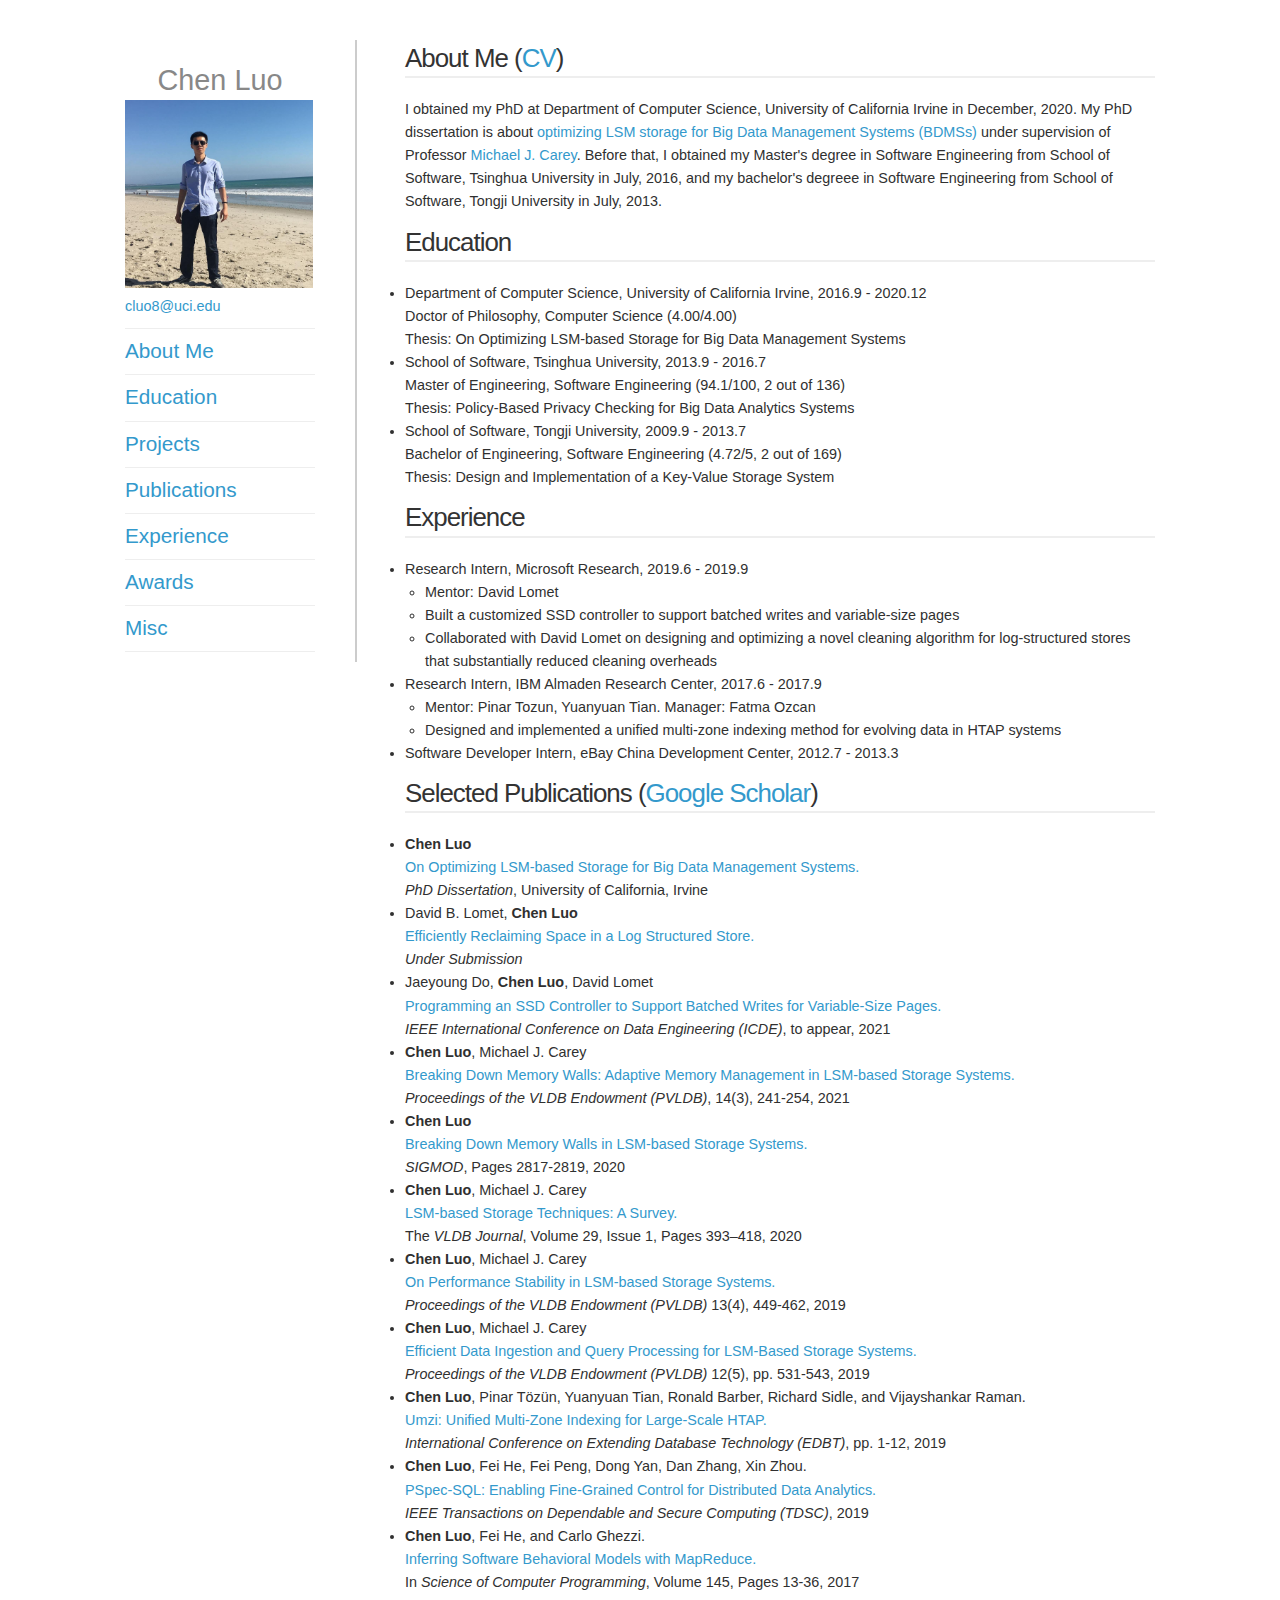
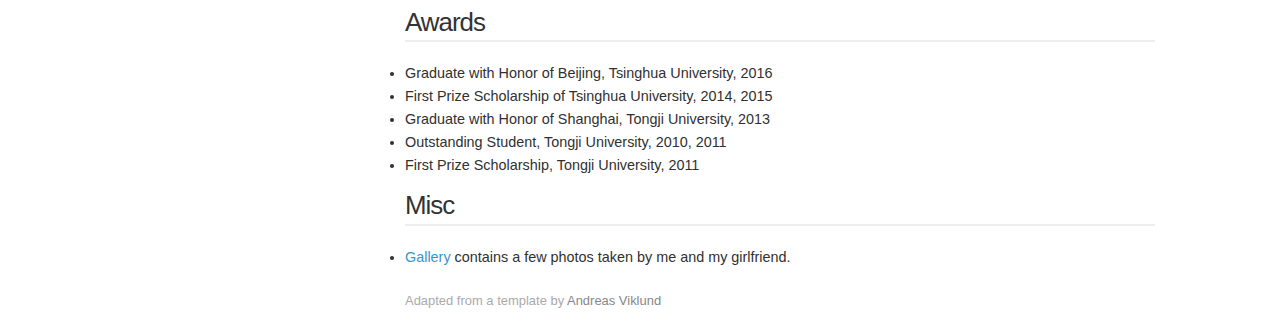
==== index.html @ 35ac9176 "update files" ====
<!DOCTYPE html PUBLIC "-//W3C//DTD XHTML 2.0 Strict//EN" "http://www.w3.org/TR/xhtml1/DTD/xhtml1-strict.dtd">
<html xmlns="http://www.w3.org/1999/xhtml" lang="en">
<head>
<meta http-equiv="content-type" content="text/html; charset=utf-8" />
<meta name="description" />
<meta name="keywords" />
<meta name="author" content="Chen Luo" />
<meta name=”last-modified” content="2020-11-23">
<link rel="stylesheet" type="text/css" href="basic-profile.css"
	title="Basic Profile" media="all" />

<script>
  (function(i,s,o,g,r,a,m){i['GoogleAnalyticsObject']=r;i[r]=i[r]||function(){
  (i[r].q=i[r].q||[]).push(arguments)},i[r].l=1*new Date();a=s.createElement(o),
  m=s.getElementsByTagName(o)[0];a.async=1;a.src=g;m.parentNode.insertBefore(a,m)
  })(window,document,'script','https://www.google-analytics.com/analytics.js','ga');

  ga('create', 'UA-89791670-1', 'auto');
  ga('send', 'pageview');
</script>

<title>Chen Luo</title>
</head>

<body>
	<div id="wrap">
		<div id="sidebar">
			<h1>Chen Luo</h1>
			<img src="images/image.png" width="188" height="" alt="Avatar" />
			<p>
				<a href="mailto:cluo8@uci.edu">cluo8@uci.edu</a>
			</p>
			<ul>
				<li><a href="#about_me">About Me</a></li>
				<li><a href="#education">Education</a></li>
				<li><a href="#projects">Projects</a></li>
				<li><a href="#publications">Publications</a></li>
				<li><a href="#experience">Experience</a></li>
				<li><a href="#awards">Awards</a></li>
				<li><a href="#Misc">Misc</a></li>
			</ul>
			<script type="text/javascript" id="clustrmaps" src="//cdn.clustrmaps.com/map_v2.js?d=cJHTKwgI4F6n6dEMBoLeHF6UDC0C8NgfqMr6ASajqKA&cl=ffffff&w=a"></script>
		</div>

		<div id="content">
			<h2>
				<a name="about_me">About Me</a> (<a href="doc/cv.pdf" class="link">CV</a>)
			</h2>
			<p>
				I obtained my PhD at Department of Computer
				Science, University of California Irvine in December, 2020.

				My PhD dissertation is about <a href="doc/paper/lsm-phd-thesis.pdf">optimizing LSM storage for Big Data Management Systems (BDMSs)</a>
				under supervision of Professor <a href="http://www.ics.uci.edu/~mjcarey/">Michael J. Carey</a>.
				Before that, I obtained my
				Master's degree in Software Engineering from School of Software,
				Tsinghua University in July, 2016, and my bachelor's degreee in
				Software Engineering from School of Software, Tongji University in
				July, 2013.</p>

			<h2>
				<a name="education">Education</a>
			</h2>

			<ul>
				<li>Department of Computer Science, University of California
					Irvine, 2016.9 - 2020.12 <br /> Doctor of Philosophy, Computer Science (4.00/4.00)<br />
					Thesis: On Optimizing LSM-based Storage for Big Data Management Systems <br/>
				</li>
				<li>School of Software, Tsinghua University, 2013.9 - 2016.7<br />
					Master of Engineering, Software Engineering (94.1/100, 2 out of
					136)<br /> Thesis: Policy-Based Privacy Checking for Big Data
					Analytics Systems <br />
				</li>
				<li>School of Software, Tongji University, 2009.9 - 2013.7 <br />
					Bachelor of Engineering, Software Engineering (4.72/5, 2 out of
					169)<br /> Thesis: Design and Implementation of a Key-Value
					Storage System
				</li>
			</ul>
			<h2>
				<a name="experience">Experience</a>
			</h2>

			<ul>
				<li>Research Intern, Microsoft Research, 2019.6 - 2019.9
					<ul>
						<li>Mentor: David Lomet</li>
						<li>Built a customized SSD controller to support batched writes and variable-size pages</li>
						<li>
							Collaborated with David Lomet on designing and optimizing a novel cleaning algorithm for log-structured stores that substantially reduced cleaning overheads
						</li>
					</ul>
				</li>
				<li>Research Intern, IBM Almaden Research Center, 2017.6 - 2017.9 
					<ul>
						<li>Mentor: Pinar Tozun, Yuanyuan Tian. Manager: Fatma Ozcan</li>
						<li>Designed and implemented a unified multi-zone indexing method for evolving data in HTAP systems</li>
					</ul>
				</li>
				<li>Software Developer Intern, eBay China Development Center,
					2012.7 - 2013.3</li>
			</ul>
			<h2>
				<a name="publications">Selected Publications</a> (<a class="link" href="https://scholar.google.com/citations?user=HrLSoM4AAAAJ&hl=en">Google Scholar</a>)
			</h2>
			<ul>
				<li>
					<b>Chen Luo</b>
					</br>
					<a href="doc/paper/lsm-phd-thesis.pdf">On Optimizing LSM-based Storage for Big Data Management Systems.</a>
					</br>
					<i>PhD Dissertation</i>, University of California, Irvine
				</li>
				<li>
					David B. Lomet, <b>Chen Luo</b>
					</br>
					<a href="https://arxiv.org/abs/2005.00044">Efficiently Reclaiming Space in a Log Structured Store.</a>
					</br>
					<i>Under Submission</i>
				</li>
				<li>
					Jaeyoung Do, <b>Chen Luo</b>, David Lomet
					</br>
					<a href="doc/paper/icde-21-ssd.pdf">Programming an SSD Controller to Support Batched Writes for Variable-Size Pages.</a>
					</br>
					<i>IEEE International Conference on Data Engineering (ICDE)</i>, to appear, 2021
				</li>
				<li>
					<b>Chen Luo</b>, Michael J. Carey
					</br>
					<a href="doc/paper/p264-luo.pdf">Breaking Down Memory Walls: Adaptive Memory Management in LSM-based Storage Systems.</a>
					</br>
					<i>Proceedings of the VLDB Endowment (PVLDB)</i>, 14(3), 241-254, 2021
				</li>
				<li>
					<b>Chen Luo</b>
					</br>
					<a href="https://dl.acm.org/doi/abs/10.1145/3318464.3384399">Breaking Down Memory Walls in LSM-based Storage Systems.</a>
					</br>
					<i>SIGMOD</i>, Pages 2817-2819, 2020
				</li>
				<li>
					<b>Chen Luo</b>, Michael J. Carey
					</br>
					<a href="https://link.springer.com/article/10.1007/s00778-019-00555-y">LSM-based Storage Techniques: A Survey.</a>
					</br>
					The <i>VLDB Journal</i>, Volume 29, Issue 1, Pages 393–418, 2020
				</li>
				<li>
					<b>Chen Luo</b>, Michael J. Carey
					</br>
					<a href="http://www.vldb.org/pvldb/vol13/p449-luo.pdf">On Performance Stability in LSM-based Storage Systems.</a>
					</br>
					<i>Proceedings of the VLDB Endowment (PVLDB)</i> 13(4), 449-462, 2019
				</li>
				<li>
					<b>Chen Luo</b>, Michael J. Carey
					</br>
					<a href="http://www.vldb.org/pvldb/vol12/p531-luo.pdf">Efficient Data Ingestion and Query Processing for LSM-Based Storage Systems.</a>
					</br>
					<i>Proceedings of the VLDB Endowment (PVLDB)</i> 12(5), pp. 531-543, 2019
				</li>
				<li>
					<b>Chen Luo</b>, Pinar Tözün, Yuanyuan Tian, Ronald Barber, Richard Sidle, and Vijayshankar Raman.
					</br>
					<a href="https://openproceedings.org/2019/conf/edbt/EDBT19_paper_6.pdf">Umzi: Unified Multi-Zone Indexing for Large-Scale HTAP.</a>
				</br>
					<i>International Conference on Extending Database Technology (EDBT)</i>, pp. 1-12, 2019
				</li>
				<li>
					<b>Chen Luo</b>, Fei He, Fei Peng, Dong Yan, Dan Zhang, Xin Zhou.
					</br>
					<a href="https://ieeexplore.ieee.org/document/8703165">
					PSpec-SQL: Enabling Fine-Grained Control for Distributed Data Analytics.</a></br>
					<i>IEEE Transactions on Dependable and Secure Computing (TDSC)</i>, 2019
				</li>
				<li><b>Chen Luo</b>, Fei He, and Carlo Ghezzi. <br />
					<a href="https://www.sciencedirect.com/science/article/pii/S0167642317300795">Inferring Software Behavioral Models with MapReduce.</a><br />
					In <i> Science of Computer Programming</i>, Volume 145, Pages 13-36, 2017</li>
			</ul>


			<h2>
				<a name="awards">Awards</a>
			</h2>

			<ul>
				<li>Graduate with Honor of Beijing, Tsinghua University, 2016</li>
				<li>First Prize Scholarship of Tsinghua University, 2014, 2015
				</li>
				<li>Graduate with Honor of Shanghai, Tongji University, 2013</li>
				<li>Outstanding Student, Tongji University, 2010, 2011</li>
				<li>First Prize Scholarship, Tongji University, 2011</li>
			</ul>
			<h2>
				<a name="Misc">Misc</a>
			</h2>

			<ul>
				<li><a href="http://luochen01.github.io/gallery.html" target="view_window">Gallery</a>
					contains a few photos taken by me and my girlfriend.</li>
			</ul>
			<p class="credits">
				Adapted from a template by <a href="http://andreasviklund.com/">Andreas
					Viklund</a>
			</p>
		</div>
	</div>
</body>
</html>
---- basic-profile.css ----
/*
Original design: Basic Profile (v2.0 - Sep 11, 2012) - A free xhtml/css website template by Andreas Viklund.
For more information, see http://andreasviklund.com/templates/basic-profile/
*/
* {
	margin: 0;
	padding: 0;
}

body {
	background: top center no-repeat;
	color: #303030;
	font: 90% Arial, Helvetica, sans-serif;
	line-height: 1.6em;
}

a {
	color: #39c;
	text-decoration: none;
}

a:hover {
	text-decoration: underline;
}

.link {
	color: #39c;
	text-decoration: none;
}

.link:hover {
	text-decoration: underline;
}

p,ol,dl,ul {
	margin: 0 0 10px 0;
}

li ul {
	margin: 0 0 0 20px;
}

h1 {
	text-align:center;
	color: #888;
	font-size: 2em;
	line-height: 1.1em;
	margin: 20px 0 0 0;
}

h1 a {
	color: #239a23;
	text-transform: none;
}

h2 {
	font-size: 1.8em;
	color: #333;
	margin: 0 0 20px;
	letter-spacing: -1px;
	border-bottom: 2px solid #eee;
}


h3 {
	font-size: 1.8em;
	margin: 10px 0 15px 0;
	letter-spacing: -1px;
	border-bottom: 2px solid #eee;
}

h1,h2,h3 {
	font-weight: 500;
	line-height: 1.4em;
}

#wrap {
	color: #303030;
	margin: 40px auto;
	padding: 0;
	width: 1030px;
}

#content {
	text-align: left;
	width: 750px;
	float: right;
}

#sidebar {
	float: left;
	width: 190px;
	padding-right: 40px;
	border-right: 2px solid #ccc;
}

#sidebar ul {
	list-style: none;
	margin: 0;
	padding: 10px 0 0 0;
	border-top: 1px solid #eee;
}

#sidebar li {
	list-style: none;
	font-size: 1.2em;
	margin: 0 0 10px;
	padding: 0 0 10px 0;
	color: #888;
	border-bottom: 1px solid #eee;
}

#sidebar li a {
	font-size: 1.2em;
}

#sidebar h2 {
	font-size: 1.4em;
}

.slogan {
	color: #888;
	font-size: 1.4em;
	font-weight: 700;
	margin: 0 0 20px 0;
	letter-spacing: -1px;
}

.readmore {
	text-align: right;
	margin: 0 20px 30px 0;
}

.timestamp {
	display: block;
	font-weight: 700;
	color: #888;
	text-align: right;
	width: 150px;
	padding: 20px 20px 20px 0;
	float: left;
	margin: 0 20px 20px 0;
	border-right: 2px solid #eee;
}

.timestamp a {
	font-weight: normal;
}

.credits {
	display: block;
	clear: left;
	font-size: 0.9em;
	color: #aaa;
	margin: 20px 0;
}

.credits a {
	color: #888;
}

.clear {
	clear: both;
}

h2 a {
  color: #333;
  text-transform: none;
  text-decoration: none;
}


h2 a:hover {
  text-transform: none;
  text-decoration: none;
}
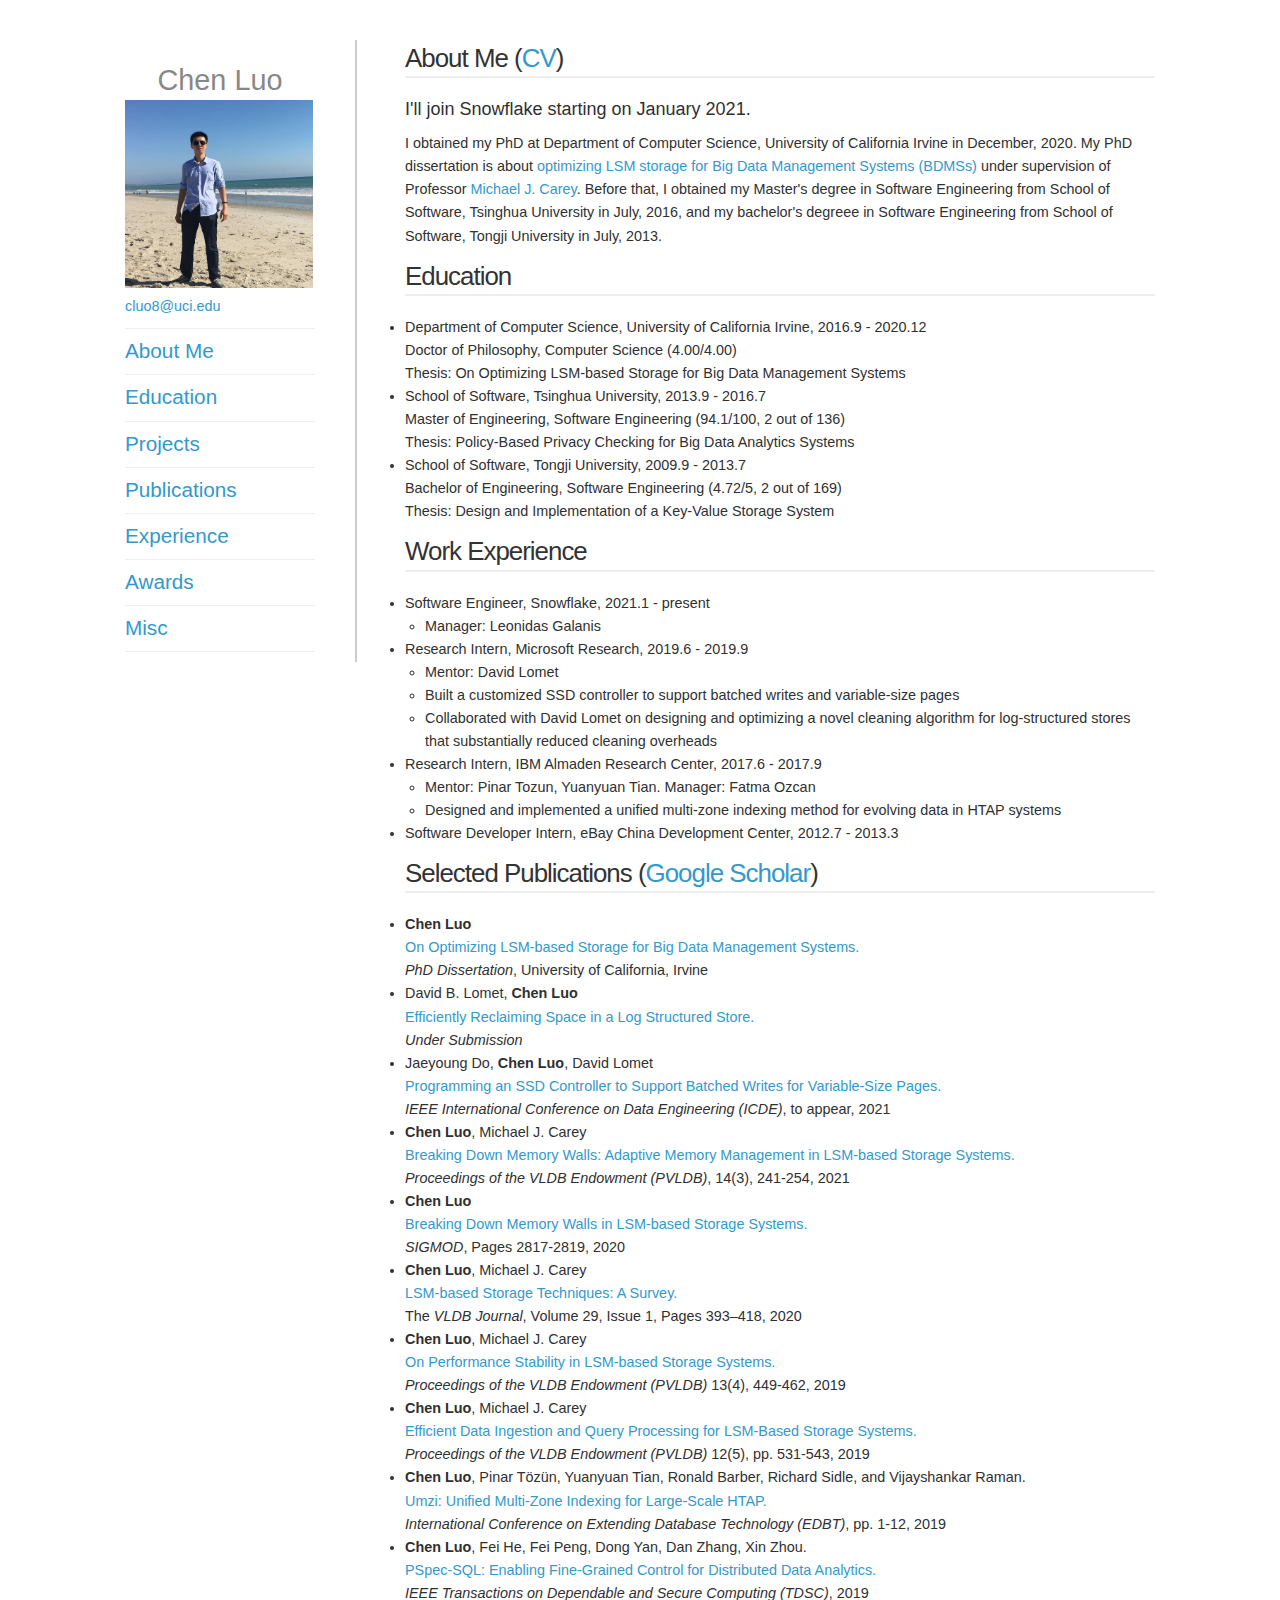
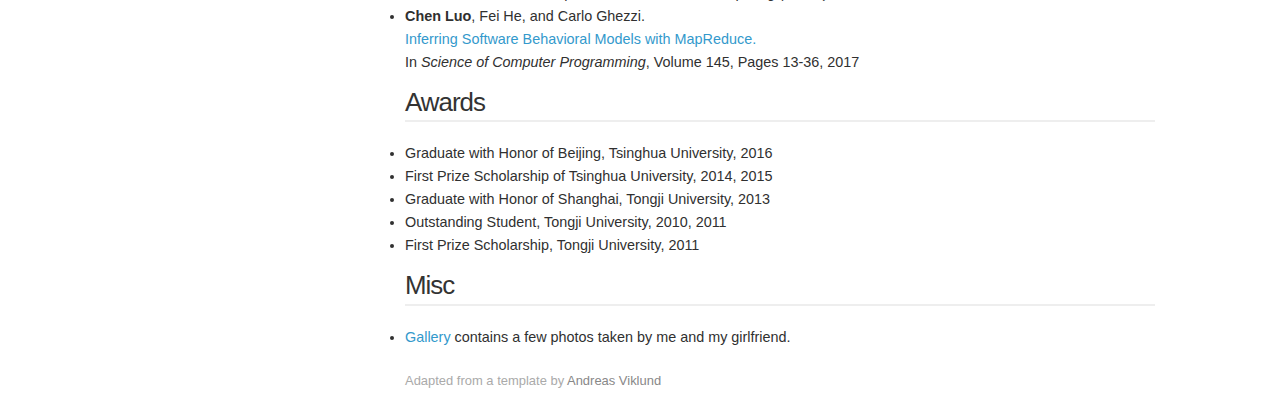
==== commit fb75d0ec: "update web page" ====
--- a/index.html
+++ b/index.html
@@ -40,13 +40,16 @@
 				<li><a href="#awards">Awards</a></li>
 				<li><a href="#Misc">Misc</a></li>
 			</ul>
-			<script type="text/javascript" id="clustrmaps" src="//cdn.clustrmaps.com/map_v2.js?d=cJHTKwgI4F6n6dEMBoLeHF6UDC0C8NgfqMr6ASajqKA&cl=ffffff&w=a"></script>
+			<script type="text/javascript" id="clustrmaps" src="//clustrmaps.com/map_v2.js?d=lQ6YY_AbP6xh7y5ttWc8BE4Nu_oCiEI_WratI9gb9b8&cl=ffffff&w=a"></script>
 		</div>
 
 		<div id="content">
 			<h2>
 				<a name="about_me">About Me</a> (<a href="doc/cv.pdf" class="link">CV</a>)
 			</h2>
+			<p>
+				<font size="4pt">I'll join Snowflake starting on January 2021.</font>
+			</p>
 			<p>
 				I obtained my PhD at Department of Computer
 				Science, University of California Irvine in December, 2020.
@@ -80,10 +83,15 @@
 				</li>
 			</ul>
 			<h2>
-				<a name="experience">Experience</a>
-			</h2>
-
-			<ul>
+				<a name="experience">Work Experience</a>
+			</h2>
+
+			<ul>
+				<li>Software Engineer, Snowflake, 2021.1 - present
+					<ul>
+						<li>Manager: Leonidas Galanis</li>
+					</ul>
+				</li>
 				<li>Research Intern, Microsoft Research, 2019.6 - 2019.9
 					<ul>
 						<li>Mentor: David Lomet</li>
@@ -130,7 +138,7 @@
 				<li>
 					<b>Chen Luo</b>, Michael J. Carey
 					</br>
-					<a href="doc/paper/p264-luo.pdf">Breaking Down Memory Walls: Adaptive Memory Management in LSM-based Storage Systems.</a>
+					<a href="http://vldb.org/pvldb/vol14/p241-luo.pdf">Breaking Down Memory Walls: Adaptive Memory Management in LSM-based Storage Systems.</a>
 					</br>
 					<i>Proceedings of the VLDB Endowment (PVLDB)</i>, 14(3), 241-254, 2021
 				</li>
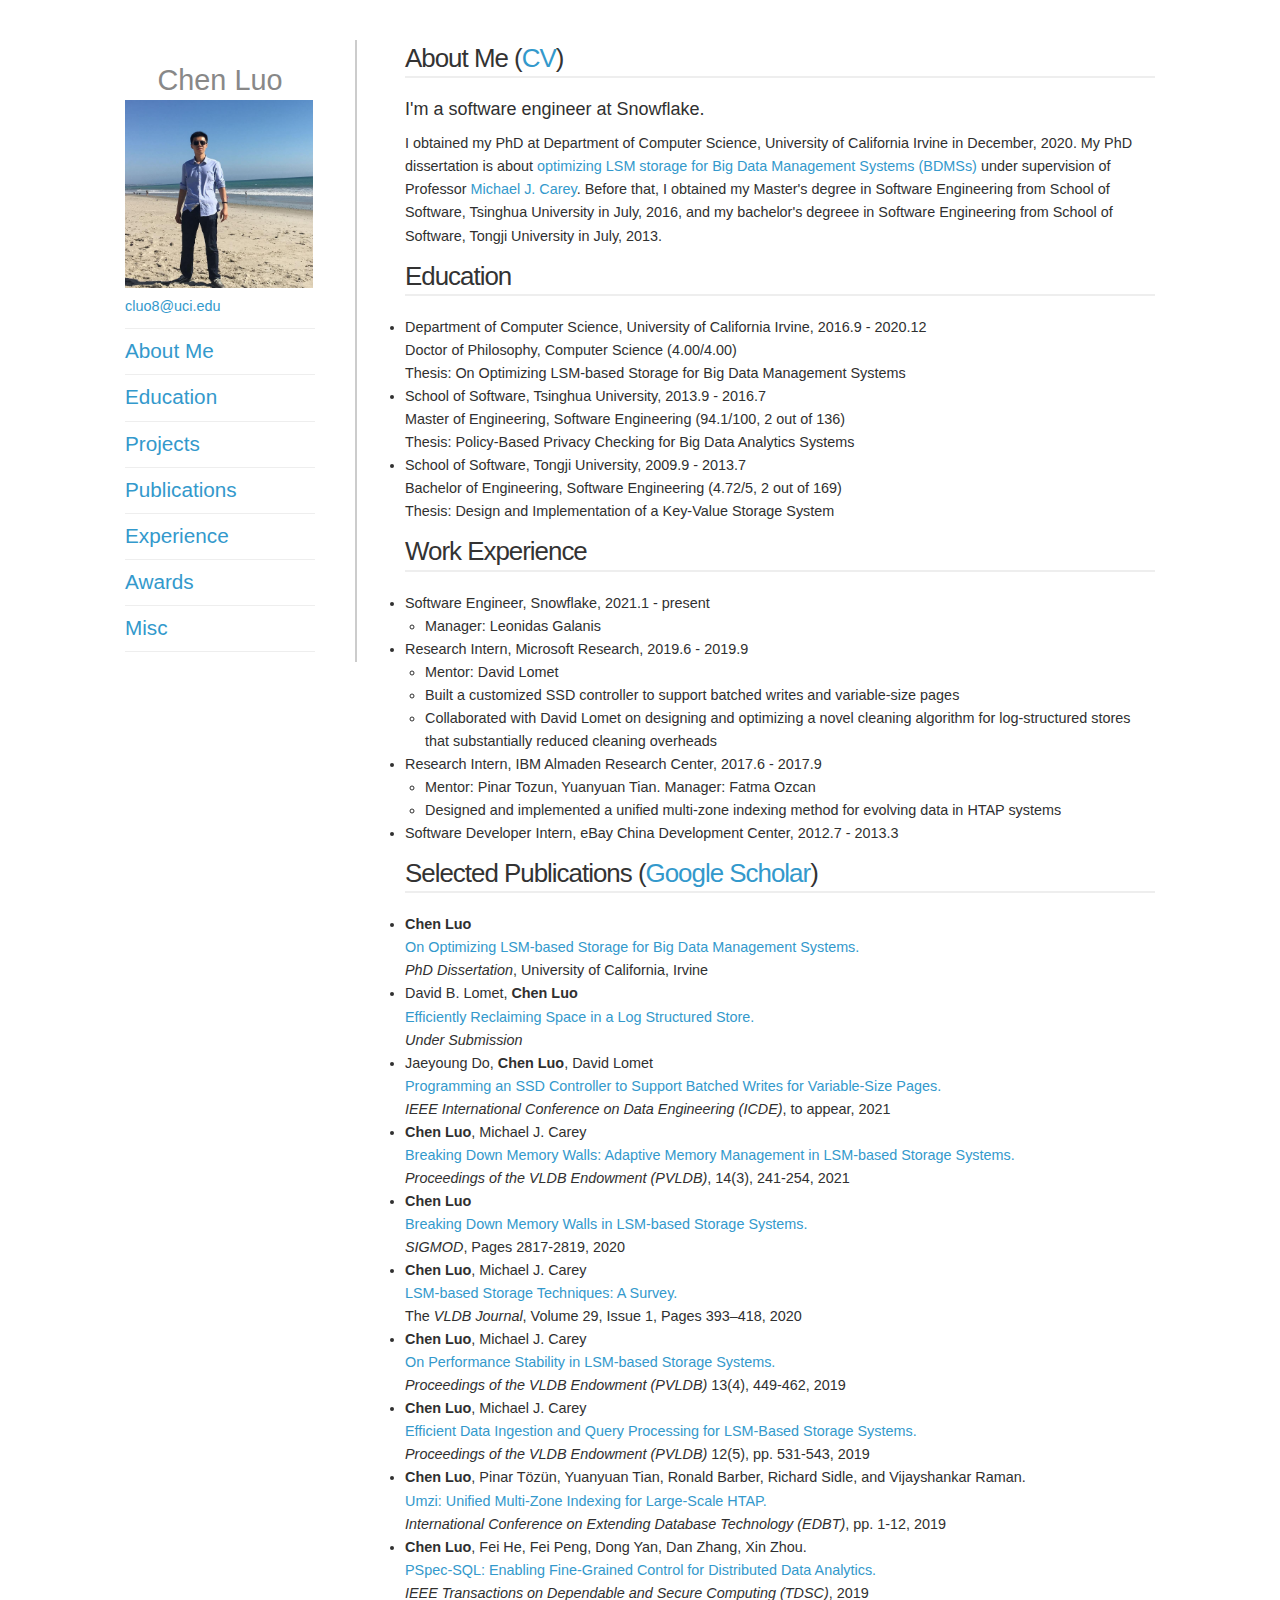
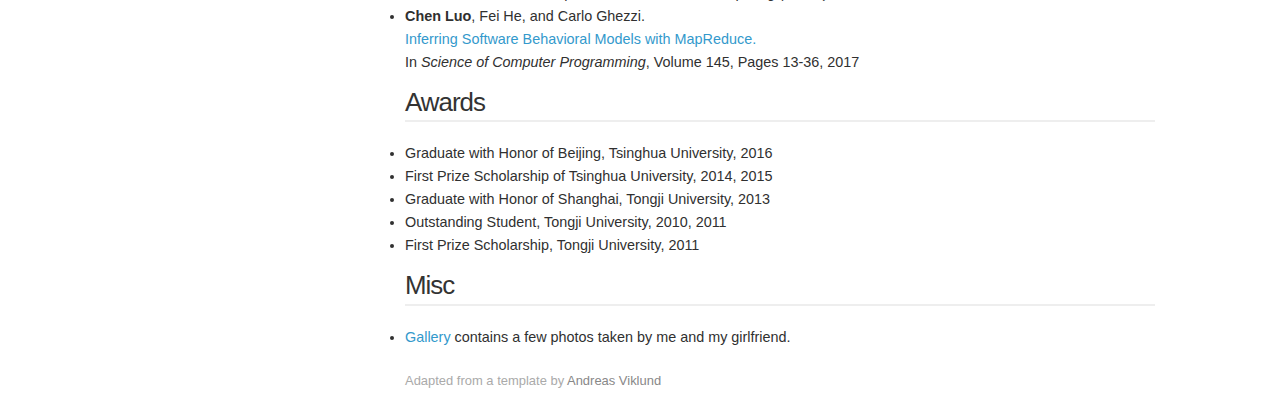
==== commit f0b079b5: "update job" ====
--- a/index.html
+++ b/index.html
@@ -48,7 +48,7 @@
 				<a name="about_me">About Me</a> (<a href="doc/cv.pdf" class="link">CV</a>)
 			</h2>
 			<p>
-				<font size="4pt">I'll join Snowflake starting on January 2021.</font>
+				<font size="4pt">I'm a software engineer at Snowflake.</font>
 			</p>
 			<p>
 				I obtained my PhD at Department of Computer
@@ -138,7 +138,7 @@
 				<li>
 					<b>Chen Luo</b>, Michael J. Carey
 					</br>
-					<a href="http://vldb.org/pvldb/vol14/p241-luo.pdf">Breaking Down Memory Walls: Adaptive Memory Management in LSM-based Storage Systems.</a>
+					<a href="https://vldb.org/pvldb/vol14/p241-luo.pdf">Breaking Down Memory Walls: Adaptive Memory Management in LSM-based Storage Systems.</a>
 					</br>
 					<i>Proceedings of the VLDB Endowment (PVLDB)</i>, 14(3), 241-254, 2021
 				</li>
@@ -159,14 +159,14 @@
 				<li>
 					<b>Chen Luo</b>, Michael J. Carey
 					</br>
-					<a href="http://www.vldb.org/pvldb/vol13/p449-luo.pdf">On Performance Stability in LSM-based Storage Systems.</a>
+					<a href="https://www.vldb.org/pvldb/vol13/p449-luo.pdf">On Performance Stability in LSM-based Storage Systems.</a>
 					</br>
 					<i>Proceedings of the VLDB Endowment (PVLDB)</i> 13(4), 449-462, 2019
 				</li>
 				<li>
 					<b>Chen Luo</b>, Michael J. Carey
 					</br>
-					<a href="http://www.vldb.org/pvldb/vol12/p531-luo.pdf">Efficient Data Ingestion and Query Processing for LSM-Based Storage Systems.</a>
+					<a href="https://www.vldb.org/pvldb/vol12/p531-luo.pdf">Efficient Data Ingestion and Query Processing for LSM-Based Storage Systems.</a>
 					</br>
 					<i>Proceedings of the VLDB Endowment (PVLDB)</i> 12(5), pp. 531-543, 2019
 				</li>
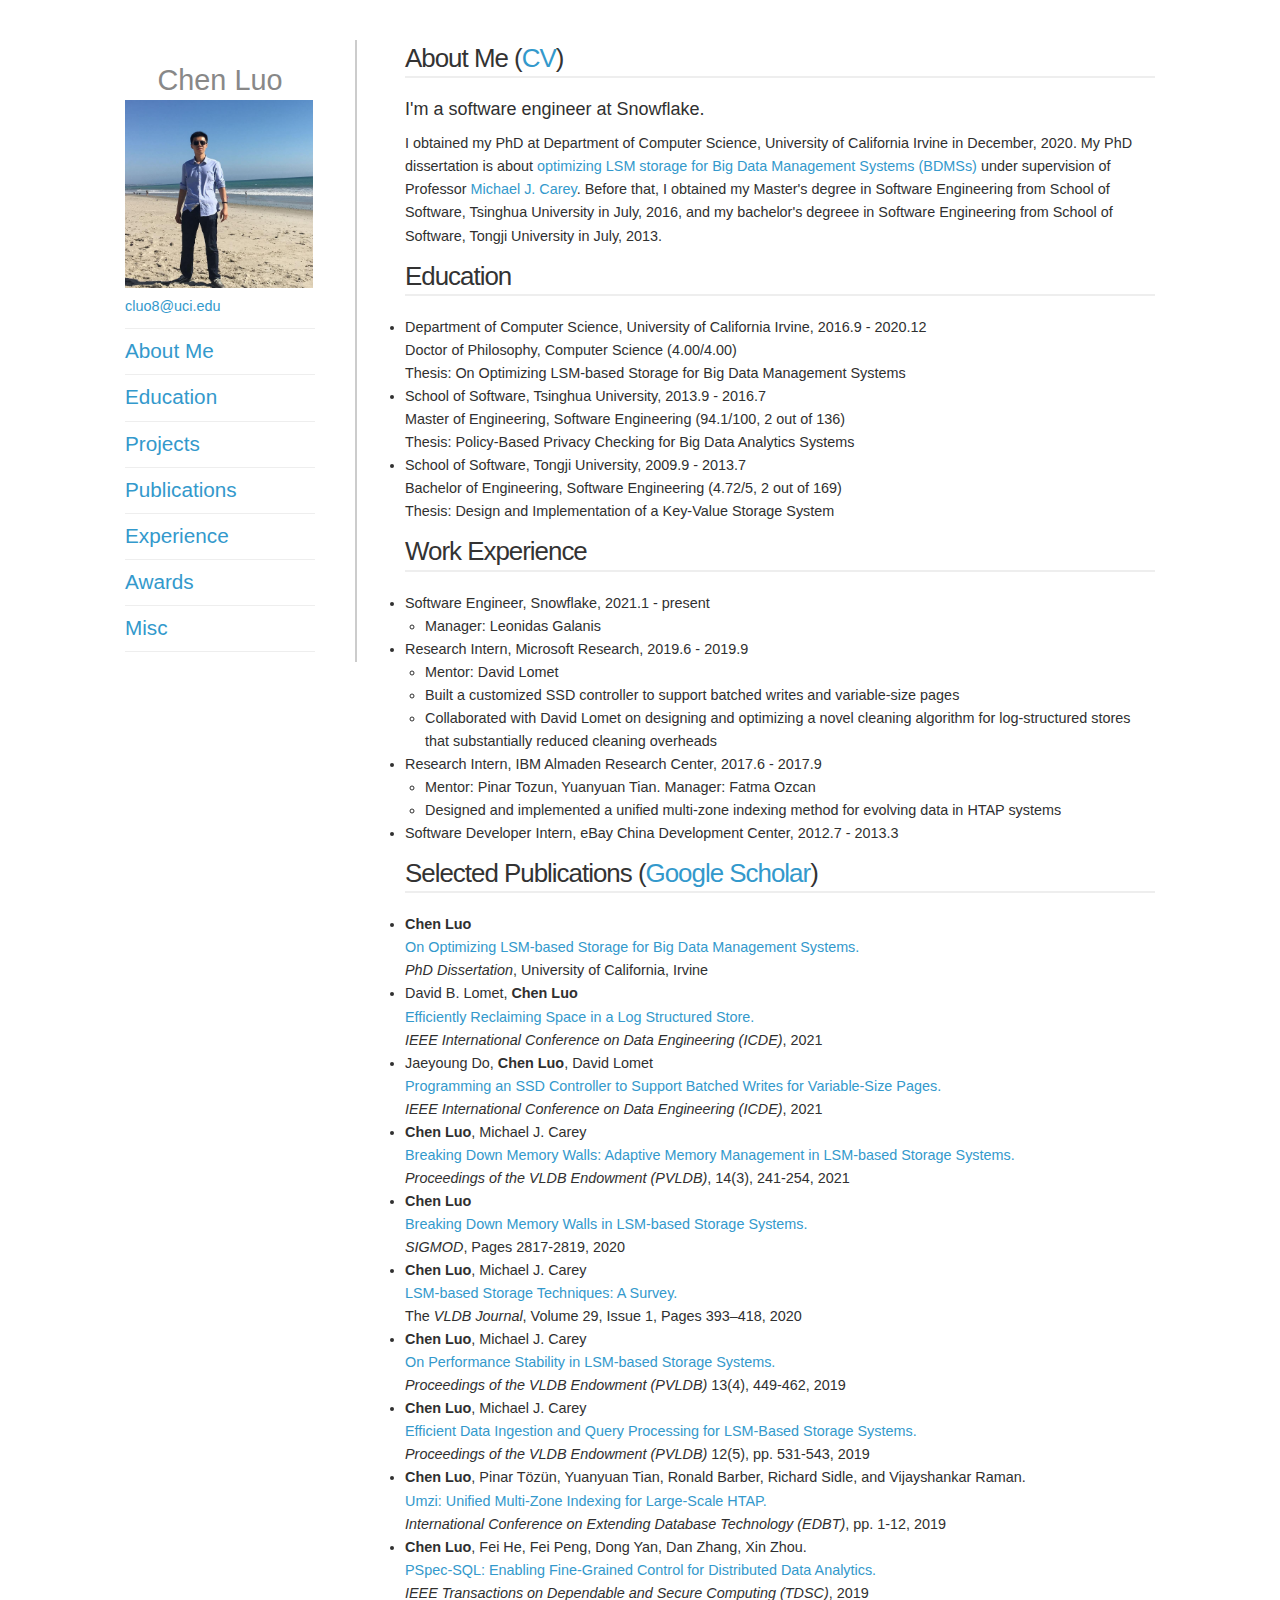
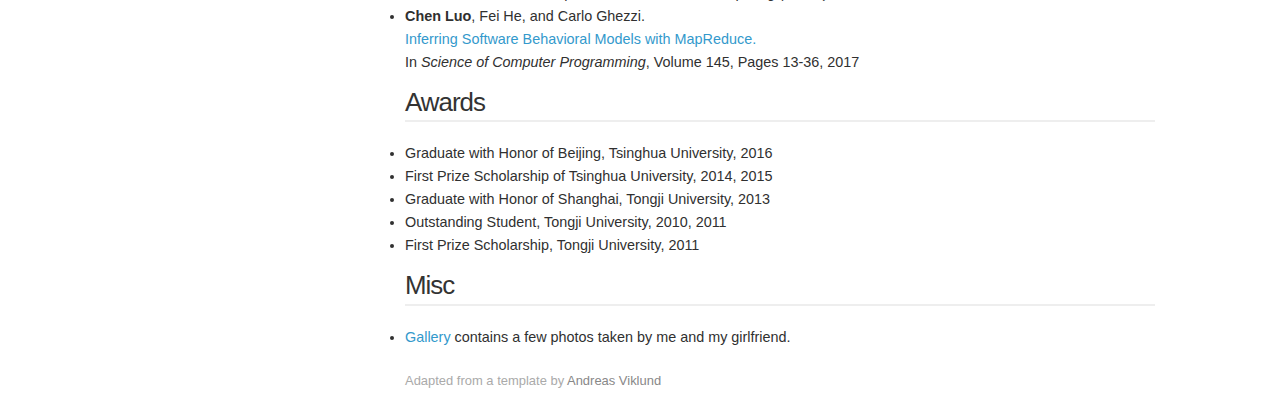
==== commit 96cbdff4: "update resume" ====
--- a/index.html
+++ b/index.html
@@ -6,18 +6,18 @@
 <meta name="description" />
 <meta name="keywords" />
 <meta name="author" content="Chen Luo" />
-<meta name=”last-modified” content="2020-11-23">
+<meta name=”last-modified” content="2021-01-16">
 <link rel="stylesheet" type="text/css" href="basic-profile.css"
 	title="Basic Profile" media="all" />
 
+<!-- Global site tag (gtag.js) - Google Analytics -->
+<script async src="https://www.googletagmanager.com/gtag/js?id=G-KTZMEWQBDD"></script>
 <script>
-  (function(i,s,o,g,r,a,m){i['GoogleAnalyticsObject']=r;i[r]=i[r]||function(){
-  (i[r].q=i[r].q||[]).push(arguments)},i[r].l=1*new Date();a=s.createElement(o),
-  m=s.getElementsByTagName(o)[0];a.async=1;a.src=g;m.parentNode.insertBefore(a,m)
-  })(window,document,'script','https://www.google-analytics.com/analytics.js','ga');
-
-  ga('create', 'UA-89791670-1', 'auto');
-  ga('send', 'pageview');
+  window.dataLayer = window.dataLayer || [];
+  function gtag(){dataLayer.push(arguments);}
+  gtag('js', new Date());
+
+  gtag('config', 'G-KTZMEWQBDD');
 </script>
 
 <title>Chen Luo</title>
@@ -126,14 +126,14 @@
 					</br>
 					<a href="https://arxiv.org/abs/2005.00044">Efficiently Reclaiming Space in a Log Structured Store.</a>
 					</br>
-					<i>Under Submission</i>
+					<i>IEEE International Conference on Data Engineering (ICDE)</i>, 2021
 				</li>
 				<li>
 					Jaeyoung Do, <b>Chen Luo</b>, David Lomet
 					</br>
 					<a href="doc/paper/icde-21-ssd.pdf">Programming an SSD Controller to Support Batched Writes for Variable-Size Pages.</a>
 					</br>
-					<i>IEEE International Conference on Data Engineering (ICDE)</i>, to appear, 2021
+					<i>IEEE International Conference on Data Engineering (ICDE)</i>, 2021
 				</li>
 				<li>
 					<b>Chen Luo</b>, Michael J. Carey
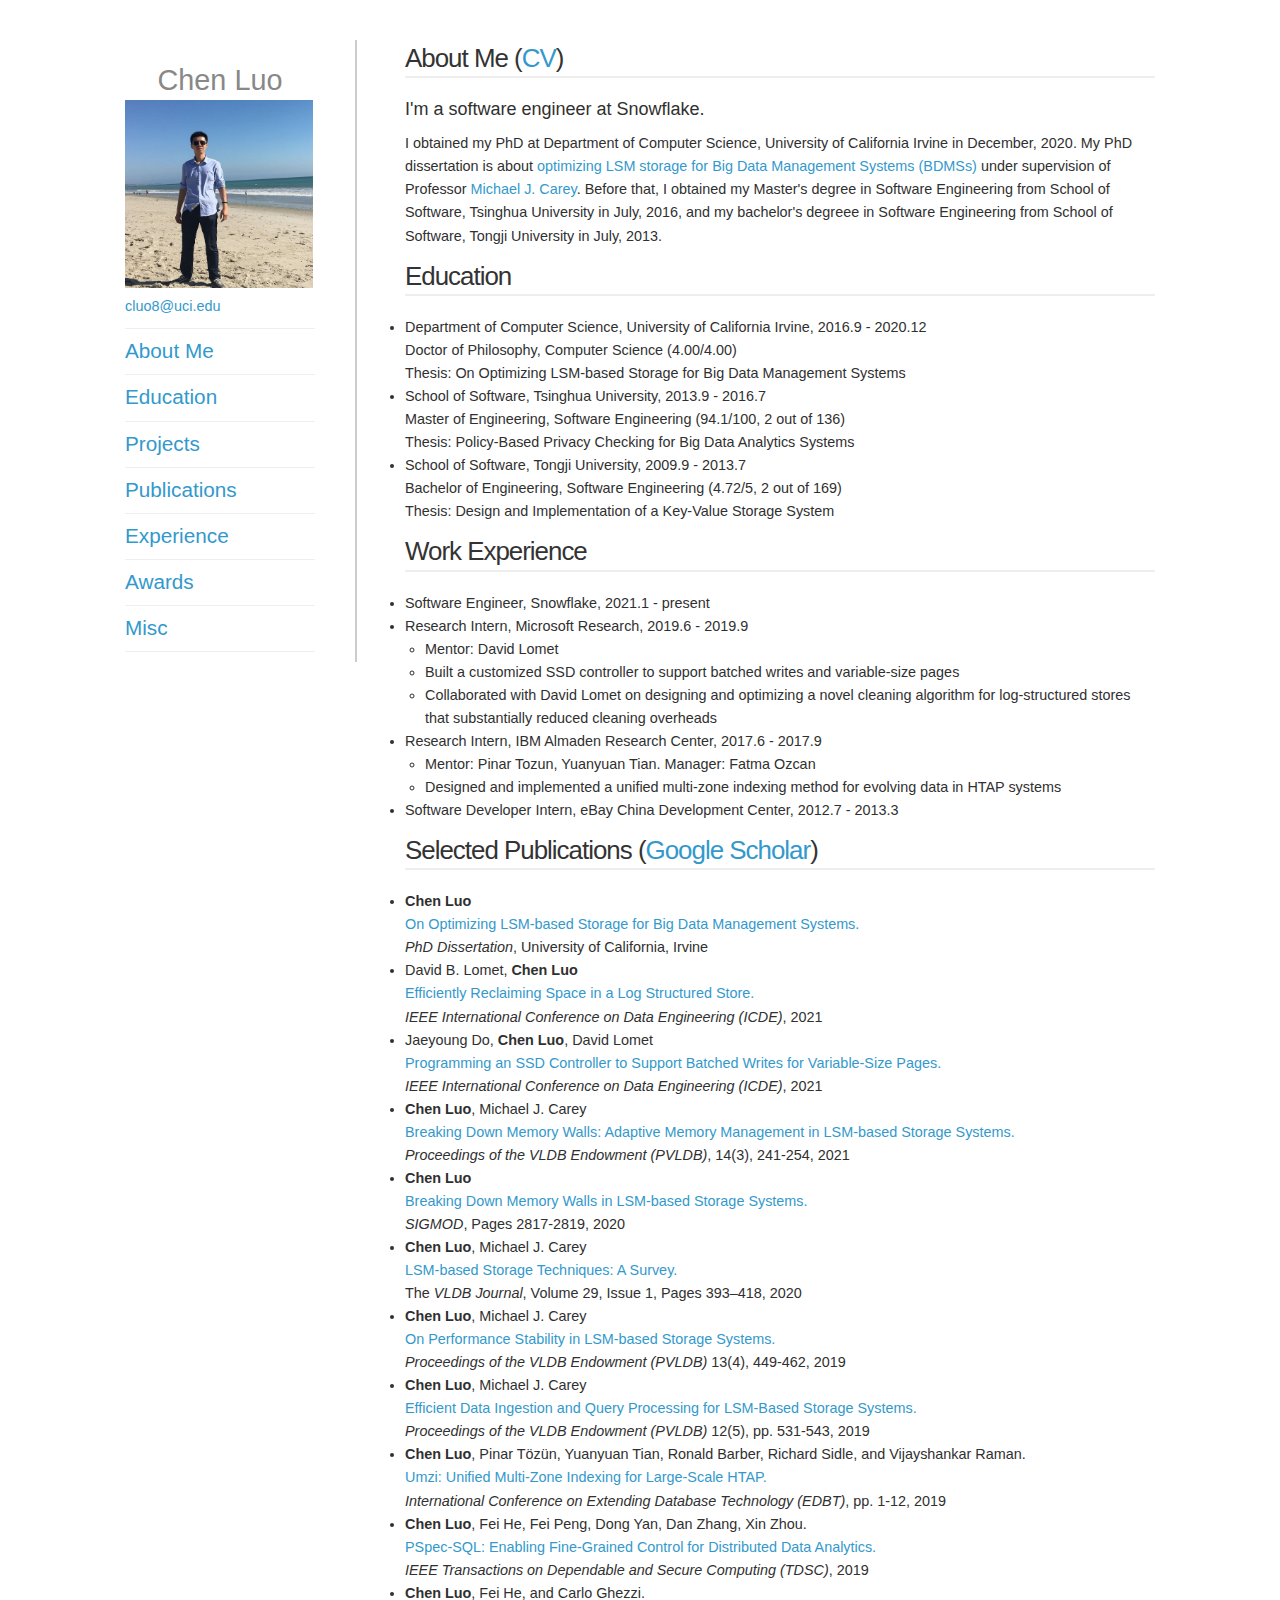
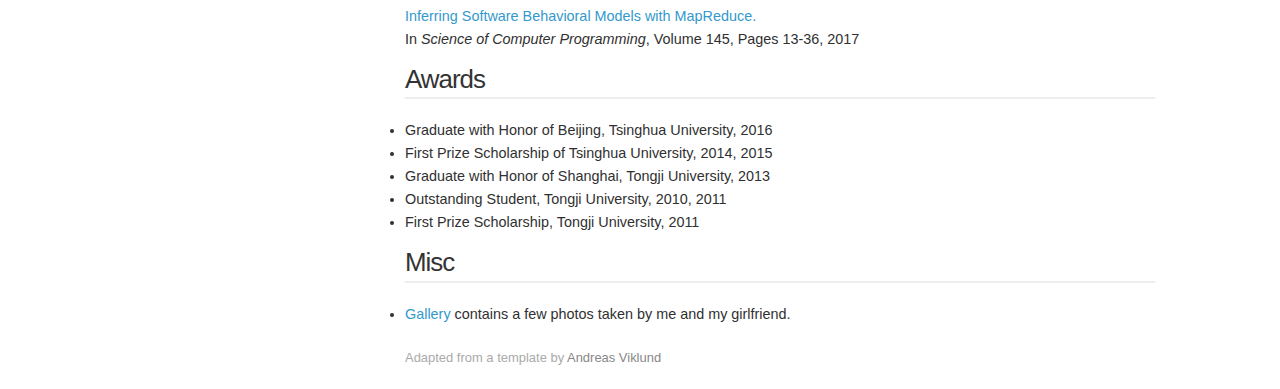
==== commit 0e9b776e: "update" ====
--- a/index.html
+++ b/index.html
@@ -88,9 +88,6 @@
 
 			<ul>
 				<li>Software Engineer, Snowflake, 2021.1 - present
-					<ul>
-						<li>Manager: Leonidas Galanis</li>
-					</ul>
 				</li>
 				<li>Research Intern, Microsoft Research, 2019.6 - 2019.9
 					<ul>
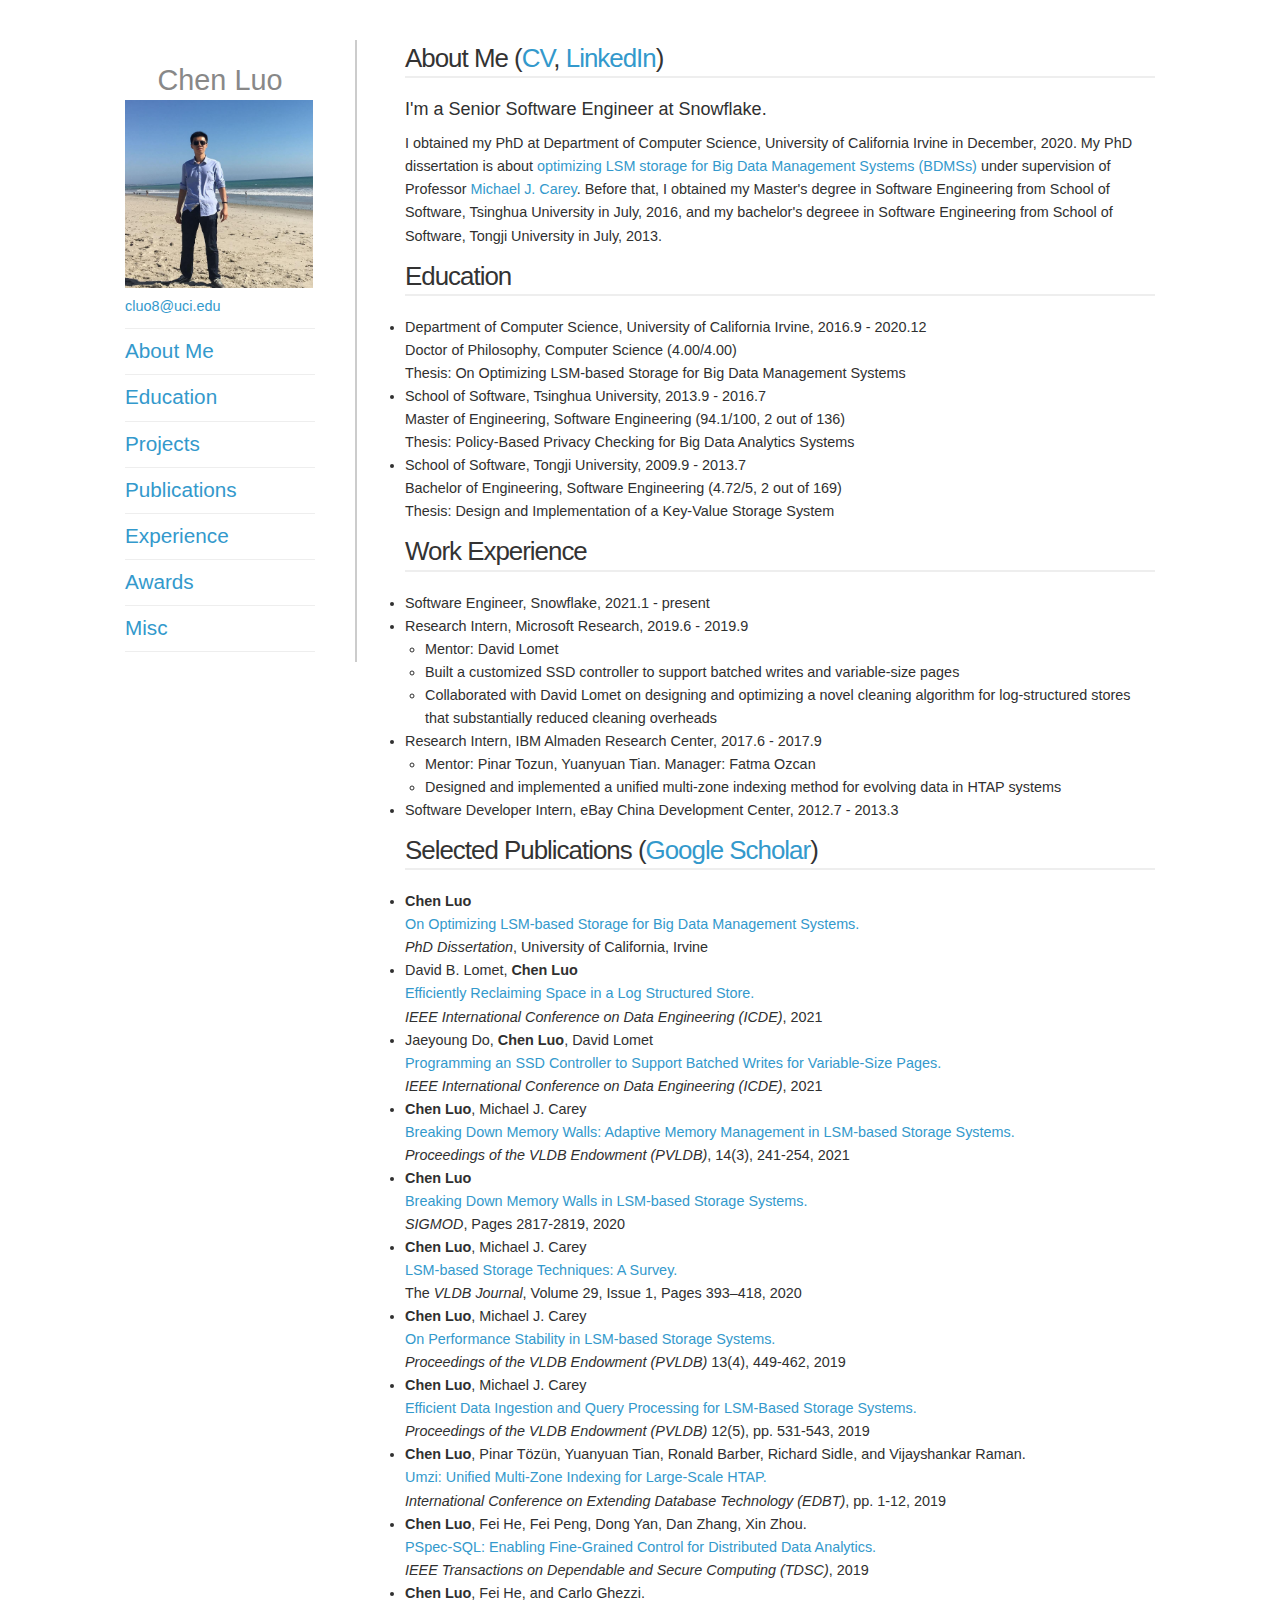
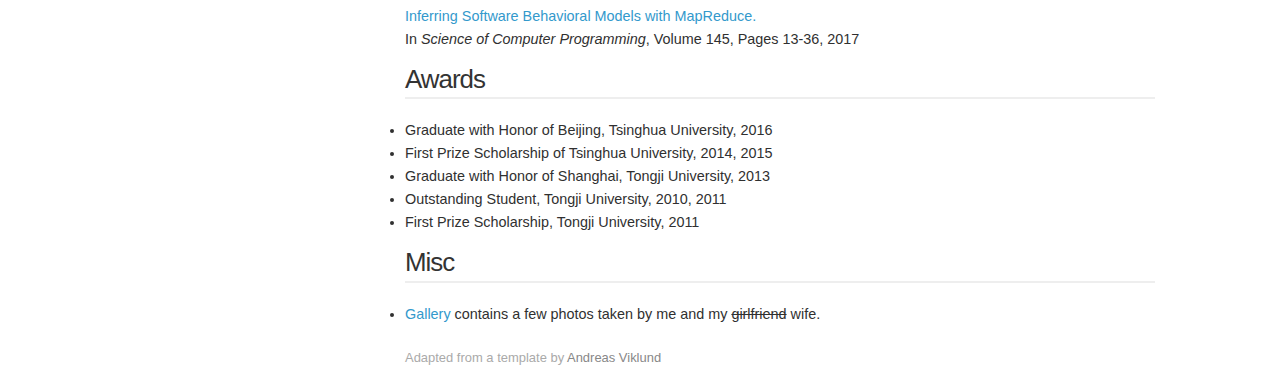
==== commit e4da6d6e: "update title" ====
--- a/index.html
+++ b/index.html
@@ -45,10 +45,10 @@
 
 		<div id="content">
 			<h2>
-				<a name="about_me">About Me</a> (<a href="doc/cv.pdf" class="link">CV</a>)
+				<a name="about_me">About Me</a> (<a href="doc/cv.pdf" class="link">CV</a>, <a href="https://www.linkedin.com/in/luochen01/" class="link">LinkedIn</a>)
 			</h2>
 			<p>
-				<font size="4pt">I'm a software engineer at Snowflake.</font>
+				<font size="4pt">I'm a Senior Software Engineer at Snowflake.</font>
 			</p>
 			<p>
 				I obtained my PhD at Department of Computer
@@ -205,7 +205,7 @@
 
 			<ul>
 				<li><a href="http://luochen01.github.io/gallery.html" target="view_window">Gallery</a>
-					contains a few photos taken by me and my girlfriend.</li>
+					contains a few photos taken by me and my <strike>girlfriend</strike> wife.</li>
 			</ul>
 			<p class="credits">
 				Adapted from a template by <a href="http://andreasviklund.com/">Andreas
